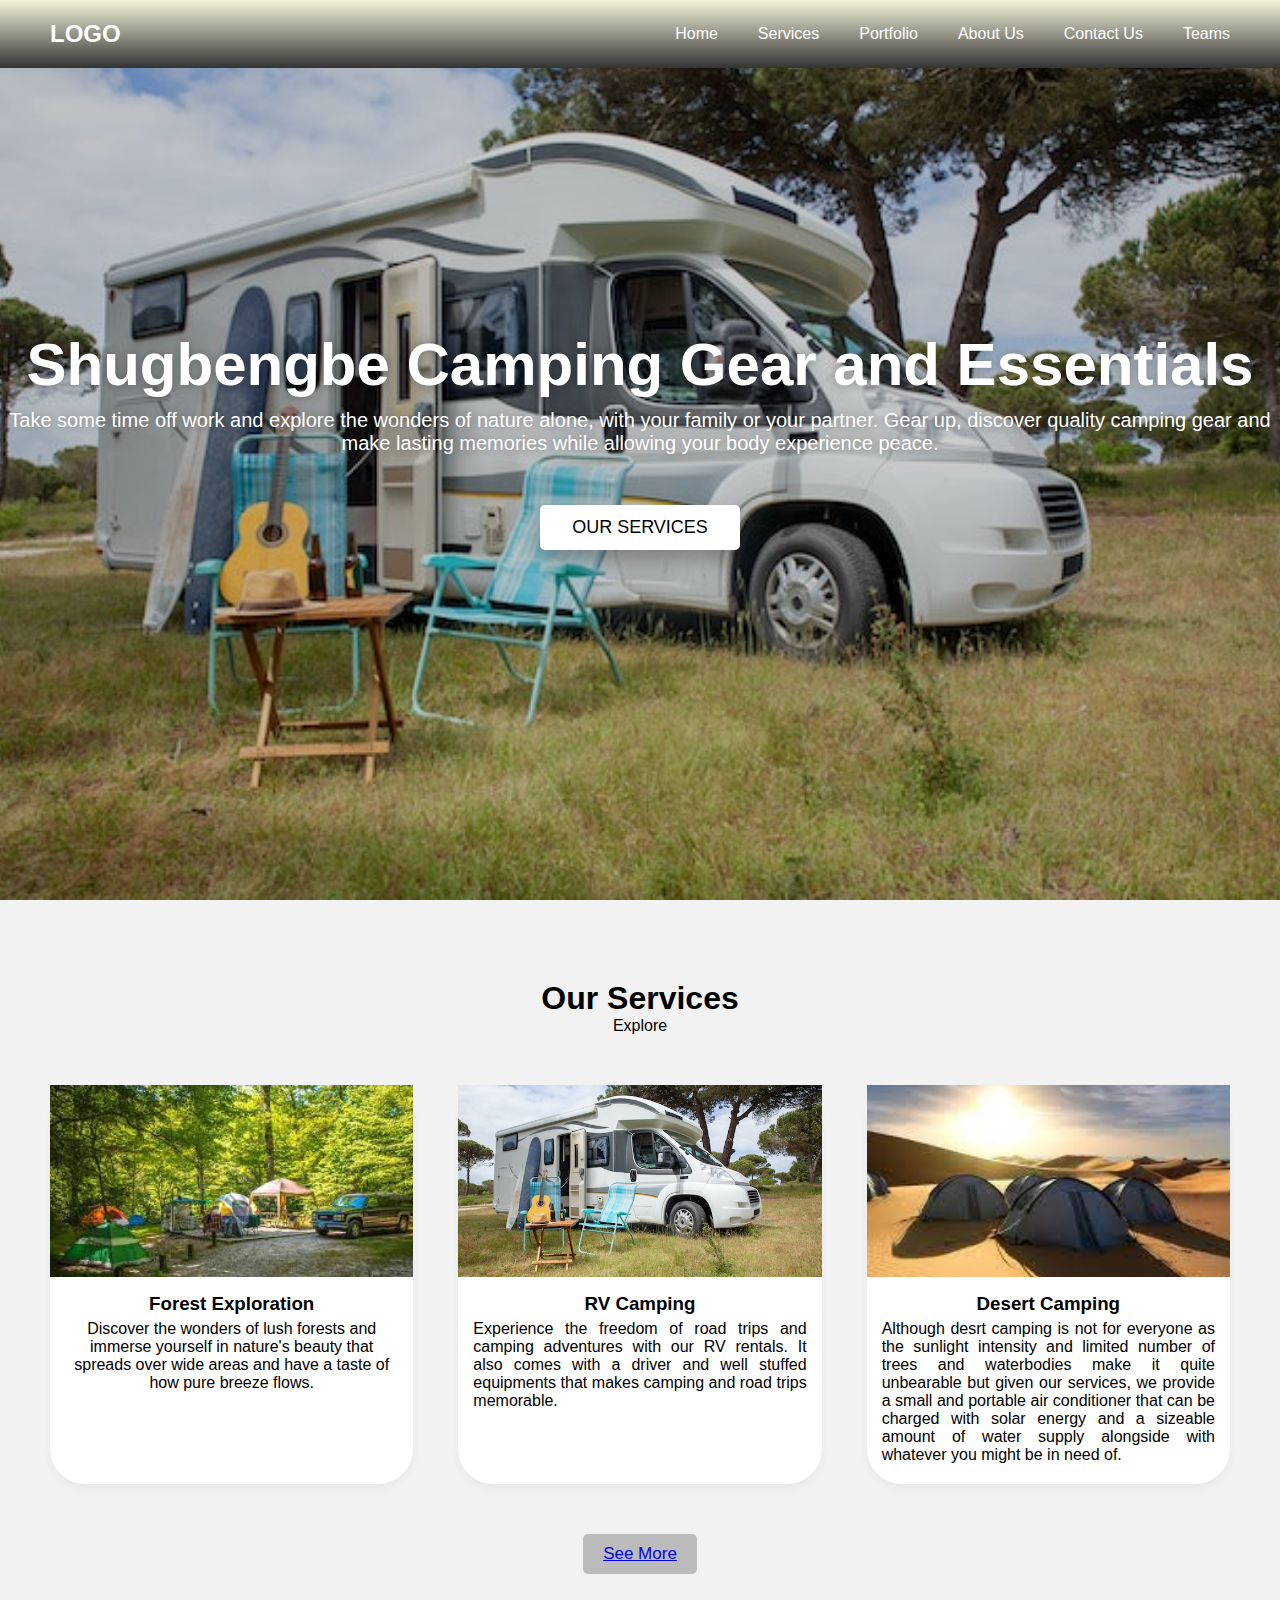
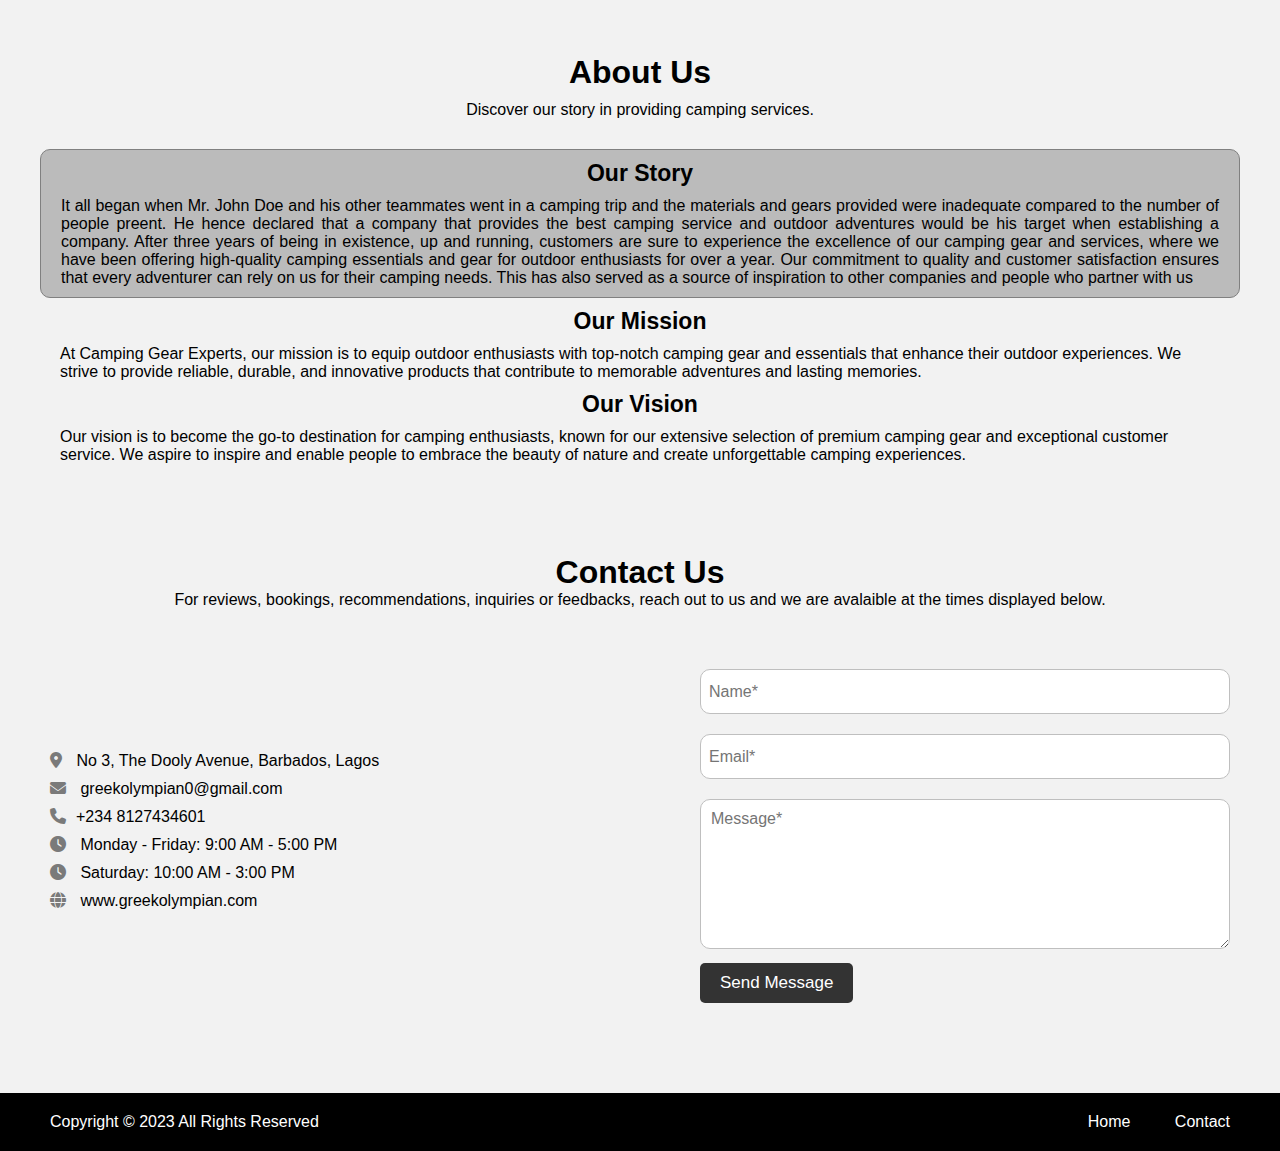
==== index.html @ efac84c5 "derby" ====
<!DOCTYPE html>
<html lang="en">
  <head>
    <meta charset="UTF-8" />
    <meta name="viewport" content="width=device-width, initial-scale=1.0">
    <title>Camping Gear Website | CodingNepal</title>
    <link rel="stylesheet" href="assets/css/style.css">
    <link rel="stylesheet" href="https://cdnjs.cloudflare.com/ajax/libs/font-awesome/6.3.0/css/all.min.css">
  </head>
  <body>
    <header>
      <nav class="navbar">
        <h2 class="logo"><a href="#">LOGO</a></h2>
        <input type="checkbox" id="menu-toggler">
        <label for="menu-toggler" id="hamburger-btn">
          <svg xmlns="http://www.w3.org/2000/svg" viewBox="0 0 24 24" fill="white" width="24px" height="24px">
            <path d="M0 0h24v24H0z" fill="none"/>
            <path d="M3 18h18v-2H3v2zm0-5h18V11H3v2zm0-7v2h18V6H3z"/>
          </svg>
        </label>
        <ul class="all-links">
          <li><a href="index.html">Home</a></li>
          <li><a href="services.html">Services</a></li>
          <li><a href="portfolio.html">Portfolio</a></li>
          <li><a href="index.html">About Us</a></li>
          <li><a href="index.html">Contact Us</a></li>
          <li><a href="teams.html">Teams</a></li>
        </ul>
      </nav>
    </header>
    <section class="homepage" id="home">
      <div class="content">
        <div class="text">
          <img src="" alt="">
          <h1>Shugbengbe Camping Gear and Essentials</h1>
          <p style="text-align: center;">Take some time off work and explore the wonders of nature alone, with your family or your partner. Gear up, discover quality camping gear and make lasting memories while allowing your body experience peace. </p>
        </div>
        <a href="services.html">Our Services</a>
      </div>
   </section>
      <section class="portfolio" id="portfolio">
        <h2>Our Services</h2>
        <p>Explore</p>
        <ul class="cards">
         <li class="card">
            <img src="assets/images/download (12).jpg" alt="img">
            <h3>Forest Exploration</h3>
            <p>Discover the wonders of lush forests and immerse yourself in nature's beauty that spreads over wide areas and have a taste of how pure breeze flows.</p>
         </li>
         <li class="card">
            <img src="assets/images/camping-5.jpg" alt="img">
            <h3>RV Camping</h3>
            <p style="text-align: justify;">Experience the freedom of road trips and camping adventures with our RV rentals. It also comes with a driver and well stuffed equipments that makes camping and road trips memorable.</p>
          </li>
          <li class="card">
             <img src="assets/images/images (2).jpg" alt="img">
             <h3>Desert Camping</h3>
             <p style="text-align: justify;" >Although desrt camping is not for everyone as the sunlight intensity and limited number of trees and waterbodies make it quite unbearable but given our services, we provide a small and portable air conditioner that can be charged with solar energy and a sizeable amount  of water supply alongside with whatever you might be in need of. </p>
           </li>
        </ul>
        <button type="submit"><a href="portfolio.html">See More</a></button>
      </section>
    <section class="about" id="about">
      <h2>About Us</h2>
      <p>Discover our story in providing camping services.</p>
      <div class="row company-info">
        <h3>Our Story</h3>
        <p style="text-align: justify;">It all began when Mr. John Doe and his other teammates went in a camping trip and the materials and gears provided were inadequate compared to the number of people preent. He hence declared that a company that provides the best camping service and outdoor adventures would be his target when establishing a company. After three years of being in existence, up and running, customers are sure to experience the excellence of our camping gear and services, where we have been offering high-quality camping essentials and gear for outdoor enthusiasts for over a year. Our commitment to quality and customer satisfaction ensures that every adventurer can rely on us for their camping needs. This has also served as a source of inspiration to other companies and people who partner with us</p>
      </div>
      <div class="row mission-vision">
        <h3>Our Mission</h3>
        <p>At Camping Gear Experts, our mission is to equip outdoor enthusiasts with top-notch camping gear and essentials that enhance their outdoor experiences. We strive to provide reliable, durable, and innovative products that contribute to memorable adventures and lasting memories.</p>
        <h3>Our Vision</h3>
        <p>Our vision is to become the go-to destination for camping enthusiasts, known for our extensive selection of premium camping gear and exceptional customer service. We aspire to inspire and enable people to embrace the beauty of nature and create unforgettable camping experiences.</p>
      </div>
    </section>
    <section class="contact" id="contact">
      <h2>Contact Us</h2>
      <p>For reviews, bookings, recommendations, inquiries or feedbacks, reach out to us and we are avalaible at the times displayed below.</p>
      <div class="row">
        <div class="col information">
          <div class="contact-details">
            <p><i class="fas fa-map-marker-alt"></i> No 3, The Dooly Avenue, Barbados, Lagos</p>
            <p><i class="fas fa-envelope"></i> greekolympian0@gmail.com</p>
            <p><i class="fas fa-phone"></i>+234 8127434601</p>
            <p><i class="fas fa-clock"></i> Monday - Friday: 9:00 AM - 5:00 PM</p>
            <p><i class="fas fa-clock"></i> Saturday: 10:00 AM - 3:00 PM</p>
            <p><i class="fas fa-globe"></i> www.greekolympian.com</p>
          </div>          
        </div>
        <div class="col form">
          <form>
            <input type="text" placeholder="Name*" required>
            <input type="email" placeholder="Email*" required>
            <textarea placeholder="Message*" required></textarea>
            <button id="submit" type="submit">Send Message</button>
          </form>
        </div>
      </div>
    </section>
    <footer>
      <div>
        <span>Copyright © 2023 All Rights Reserved</span>
        <span class="link">
            <a href="#">Home</a>
            <a href="#contact">Contact</a>
        </span>
      </div>
    </footer>
  </body>
</html>
---- assets/css/style.css ----
* {
  margin: 0;
  padding: 0;
  box-sizing: border-box;
  font-family: "Poppins", sans-serif;
}
html {
  scroll-behavior: smooth;
}
body {
  background: #f2f2f2;
}
header {
  position: fixed;
  top: 0;
  left: 0;
  z-index: 5;
  width: 100%;
  display: flex;
  justify-content: center;
  background: linear-gradient(beige,#333);
}
.navbar {
  display: flex;
  padding: 0 10px;
  max-width: 1200px;
  width: 100%;
  align-items: center;
  justify-content: space-between;
}
.navbar input#menu-toggler {
  display: none;
}
.navbar #hamburger-btn {
  cursor: pointer;
  display: none;
}
.navbar .all-links {
  display: flex;
  align-items: center;
}
.navbar .all-links li {
  position: relative;
  list-style: none;
}
.navbar .logo a {
  display: flex;
  align-items: center;
  margin-left: 0;
}
header a, footer a {
  margin-left: 40px;
  text-decoration: none;
  color: #fff;
  height: 100%;
  padding: 20px 0;
  display: inline-block;
}
header a:hover, footer a:hover {
  color: #ddd;
}
.homepage {
  height: 100vh;
  width: 100%;
  position: relative;
  background: url(/assets/images/camping-5.jpg);
  background-position: center 65%;
  background-size: cover;
  background-attachment: fixed;
}
.homepage::before {
  content: "";
  position: absolute;
  left: 0;
  top: 0;
  height: 100%;
  width: 100%;
  background: rgba(0, 0, 0, 0.2);
}
.homepage .content {
  display: flex;
  height: 85%;
  z-index: 3;
  align-items: center;
  justify-content: center;
  flex-direction: column;
}
.homepage .content h1 {
  font-size: 60px;
  font-weight: 700;
  margin-bottom: 10px;
}
.homepage .content .text {
  margin-bottom: 50px;
  color: #fff;
  font-size: 20px;
  text-align: center;
  text-shadow: 0px 0px 10px rgba(0, 0, 0, 0.3);
}
.content a {
  color: #000;
  display: block;
  text-transform: uppercase;
  font-size: 18px;
  margin: 0 10px;
  padding: 10px 30px;
  border-radius: 5px;
  background: #fff;
  border: 2px solid #fff;
  transition: 0.4s ease;
  box-shadow: 0 10px 20px rgba(0, 0, 0, 0.3);
  text-decoration: none;
}
.content a:hover {
  color: #fff;
  background: rgba(255,255,255,0.3);
}
section {
  display: flex;
  align-items: center;
  flex-direction: column;
  padding: 80px 0 0;
}
section h2 {
  font-size: 2rem;
}
section > p {
  text-align: center;
}
section .cards {
  display: flex;
  flex-wrap: wrap;
  max-width: 1200px;
  margin-top: 50px;
  padding: 0 10px;
  justify-content: space-between;
}
section.about {
  margin: 0 auto;
  max-width: 1200px;
}
.about .company-info {
  margin-top: 20px;
  border:1px solid grey;
  background-color:#bBB;
  border-radius: 10px;
}
.about h3 {
  margin: 10px;
  text-align: center;
  font-size: 23px;
}
.about p {
  display: flex;
  margin: 10px;
}
.about .team {
  text-align: left;
  border: 1px solid black;
  width: 100%;
  padding: 1px;
}
.about .team ul {
  padding: 20px;
  border: 1px solid black;
}
section .cards .card {
  background: #fff;
  padding: 40px 15px;
  list-style: none;
  border-radius: 35px;
  box-shadow: 0px 5px 10px rgba(0, 0, 0, 0.04);
  margin-bottom: 40px;
  width: calc(100% / 3 - 30px);
  text-align: center;
}
.portfolio .cards .card {
  padding: 0 0 20px;
}
.portfolio button{
  margin-top: 10px;
  padding: 10px 20px;
  font-size: 17px;
  color: #d1d1d1;
  text-decoration: none;
  border: none;
  cursor: pointer;
  border-radius: 5px;
  background: #bBB;
  transition: 0.2s ease;
  }
.services .card img {
  width: 120px;
  height: 120px;
  margin-bottom: 20px;
  border-radius: 100%;
  object-fit: cover;
}
.portfolio .card img {
  width: 100%;
  padding-bottom: 12px;
  aspect-ratio: 16 / 9;
  object-fit: cover;
  border-radius: 0px;
}
.cards .card p {
  padding: 0 15px;
  margin-top: 5px;
}
.about .row {
  padding: 0 10px;
}
.contact .row {
  margin: 60px 0 90px;
  display: flex;
  max-width: 1200px;
  width: 100%;
  align-items: center;
  justify-content: space-between;
}
.contact .row .col {
  padding: 0 10px;
  width: calc(100% / 2 - 50px);
}
.contact .col p {
  margin-bottom: 10px;
}
.contact .col p i {
  color: #7a7a7a;
  margin-right: 10px;
}
.contact form input {
  height: 45px;
  margin-bottom: 20px;
  border-radius: 10px;
  padding: 8px;
  width: 100%;
  font-size: 16px;
  outline: none;
  border: 1px solid #bfbfbf;
}
.contact form textarea {
  padding: 10px;
  border-radius: 10px;
  width: 100%;
  font-size: 16px;
  height: 150px;
  outline: none;
  resize: vertical;
  border: 1px solid #bfbfbf;
}
.contact form button {
  margin-top: 10px;
  padding: 10px 20px;
  font-size: 17px;
  color: #fff;
  border: none;
  cursor: pointer;
  border-radius: 5px;
  background: #333;
  transition: 0.2s ease;
}
.contact form button:hover {
  background: #525252;
}
footer {
  width: 100%;
  display: flex;
  justify-content: center;
  background: #000;
  padding: 20px 0;
}
footer div {
  padding: 0 10px;
  max-width: 1200px;
  width: 100%;
  display: flex;
  justify-content: space-between;
}
footer span {
  color: #fff;
}
footer a {
  padding: 0;
}
@media screen and (max-width: 860px) {
  .navbar .all-links {
    position: fixed;
    left: -100%;
    width: 300px;
    display: block;
    height: 100vh;
    top: 75px;
    background: #333;
    transition: left 0.3s ease;
  }
  .navbar #menu-toggler:checked~.all-links {
    left: 0;
  }
  .navbar .all-links li {
    font-size: 18px;
  }
  .navbar #hamburger-btn {
    display: block;
  }
  section > p {
    text-align: center;
  }
  section .cards .card {
    width: calc(100% / 2 - 15px);
    margin-bottom: 30px;
  }
  .homepage .content h1 {
    font-size: 40px;
    font-weight: 700;
    margin-bottom: 10px;
  }
  .homepage .content .text {
    font-size: 17px;
  }
  .content a {
    font-size: 17px;
    padding: 9px 20px;
  }
  .contact .row {
    flex-direction: column;
  }
  .contact .row .col {
    width: 100%;
  }
  .contact .row .col:last-child {
    margin-top: 40px;
  }
  footer a {
    height: 0;
  }
}
@media screen and (max-width: 560px) {
  section .cards .card {
    width: 100%;
    margin-bottom: 30px;
  }
}
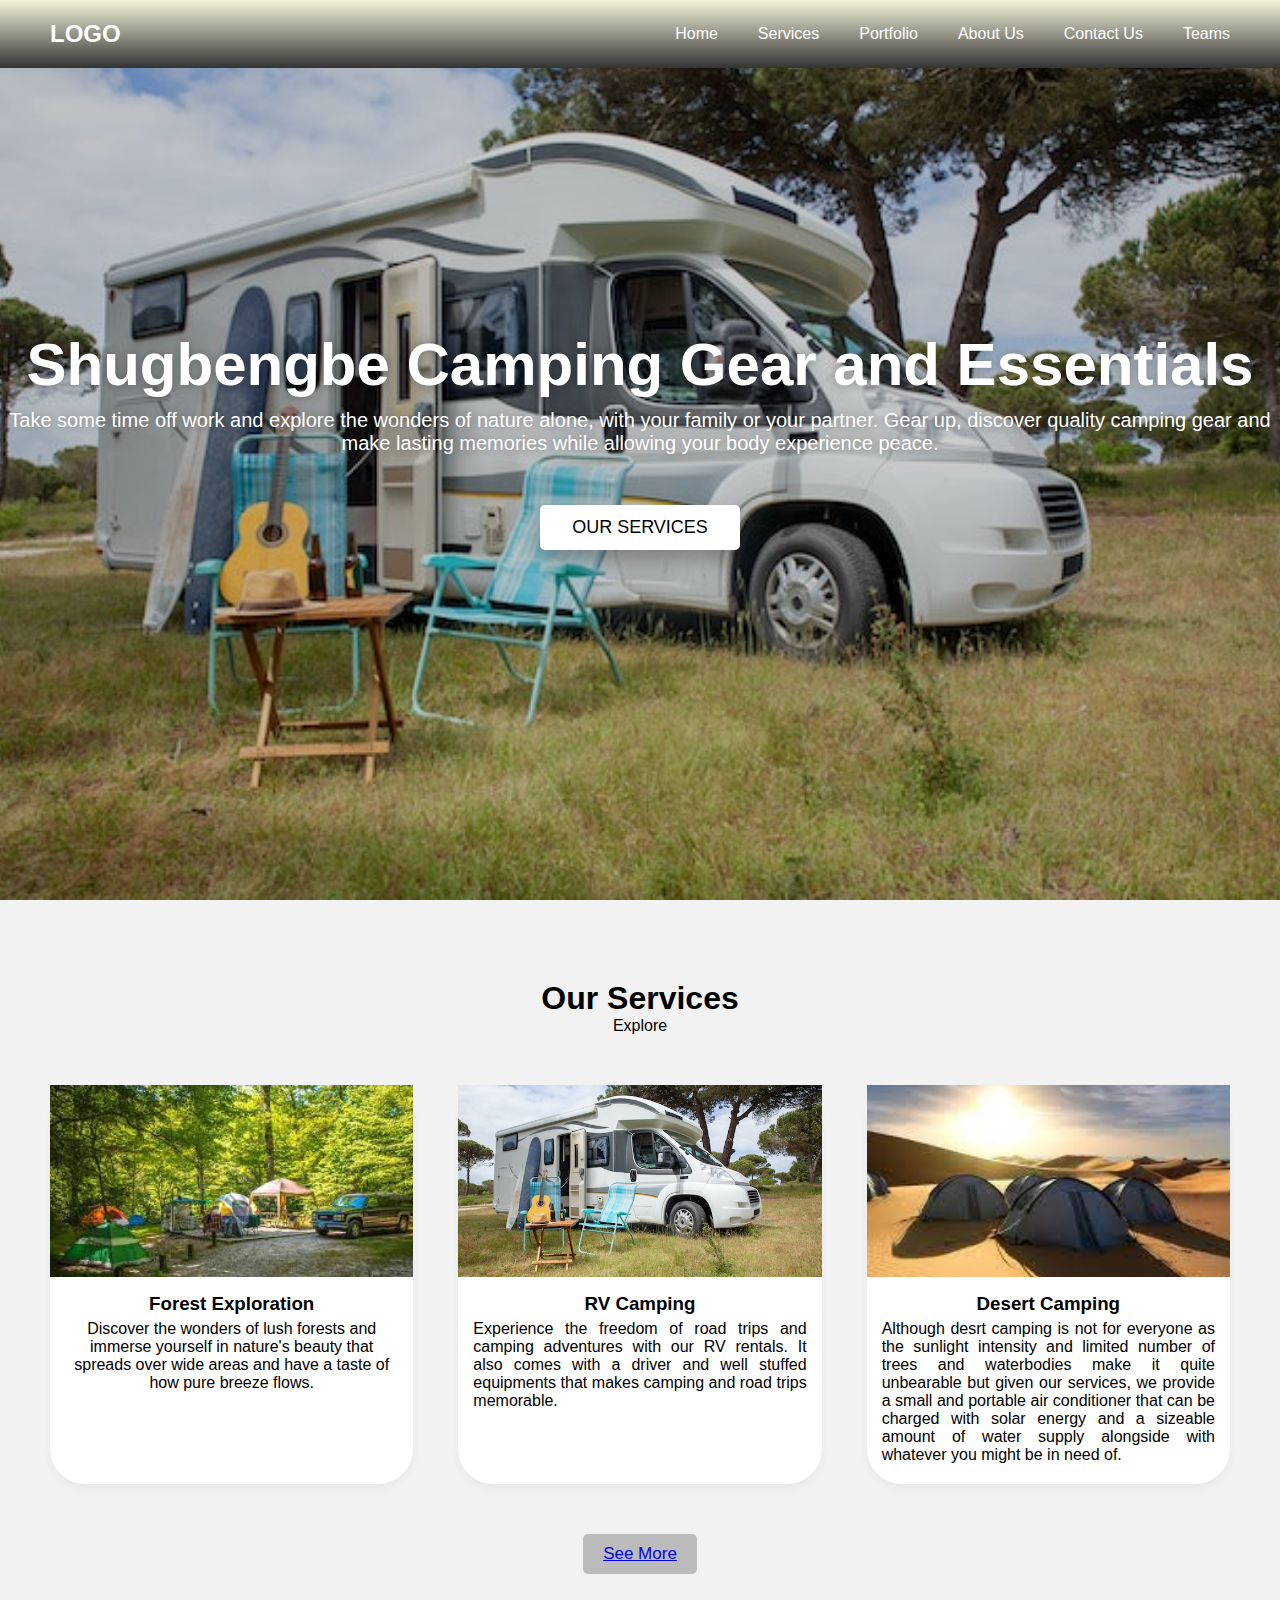
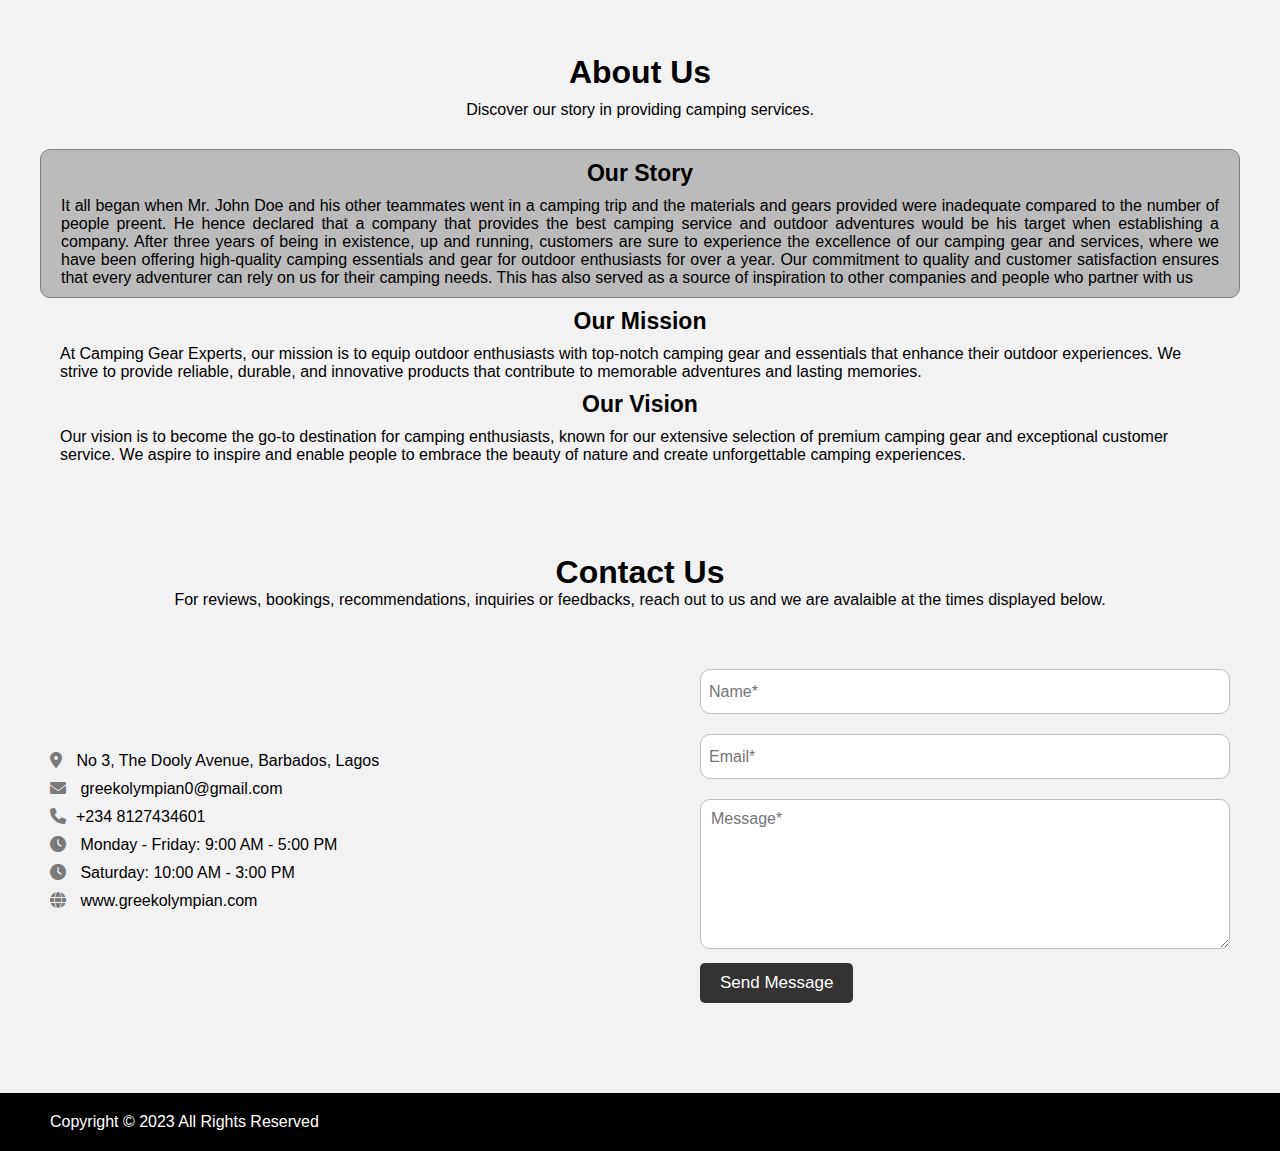
==== commit b914d2b2: "Update index.html" ====
--- a/index.html
+++ b/index.html
@@ -3,7 +3,7 @@
   <head>
     <meta charset="UTF-8" />
     <meta name="viewport" content="width=device-width, initial-scale=1.0">
-    <title>Camping Gear Website | CodingNepal</title>
+    <title>Shugbengbe Camping Gear and Essentials</title>
     <link rel="stylesheet" href="assets/css/style.css">
     <link rel="stylesheet" href="https://cdnjs.cloudflare.com/ajax/libs/font-awesome/6.3.0/css/all.min.css">
   </head>
@@ -101,11 +101,7 @@
     <footer>
       <div>
         <span>Copyright © 2023 All Rights Reserved</span>
-        <span class="link">
-            <a href="#">Home</a>
-            <a href="#contact">Contact</a>
-        </span>
       </div>
     </footer>
   </body>
-</html>+</html>
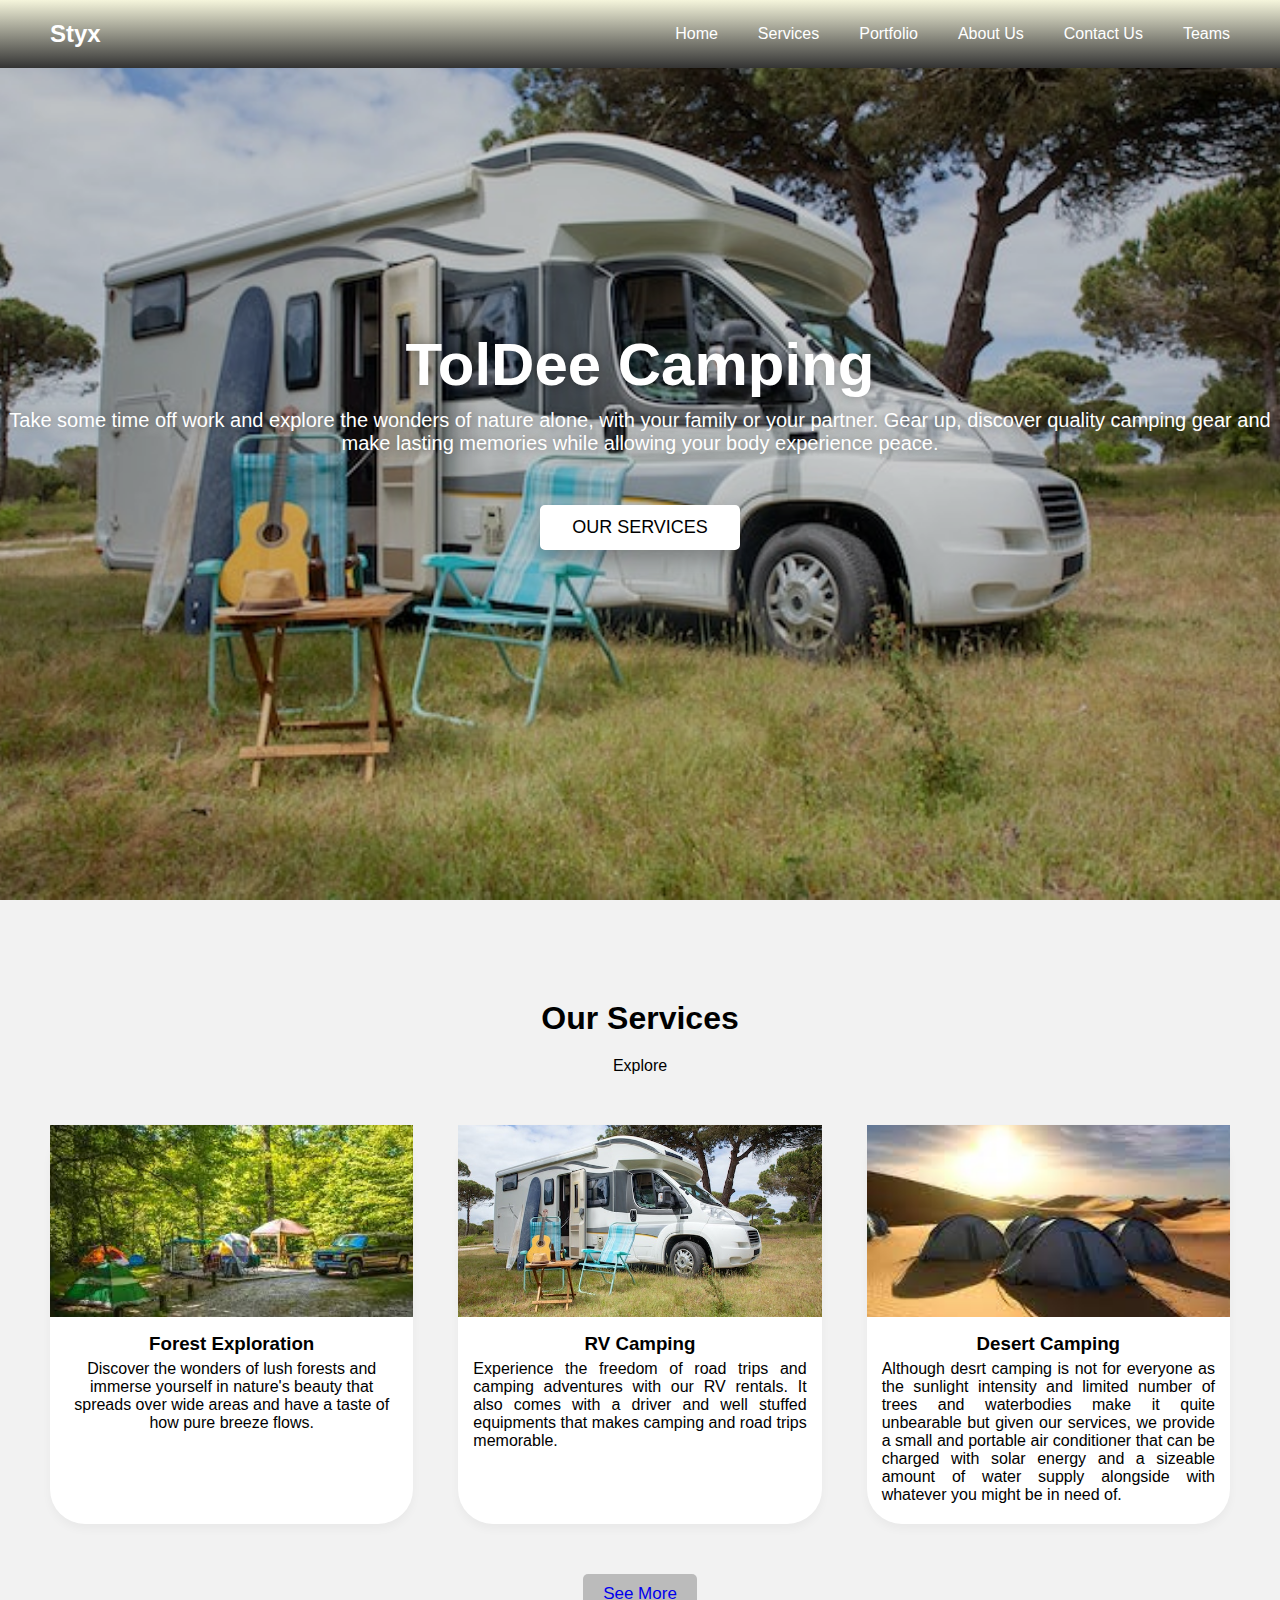
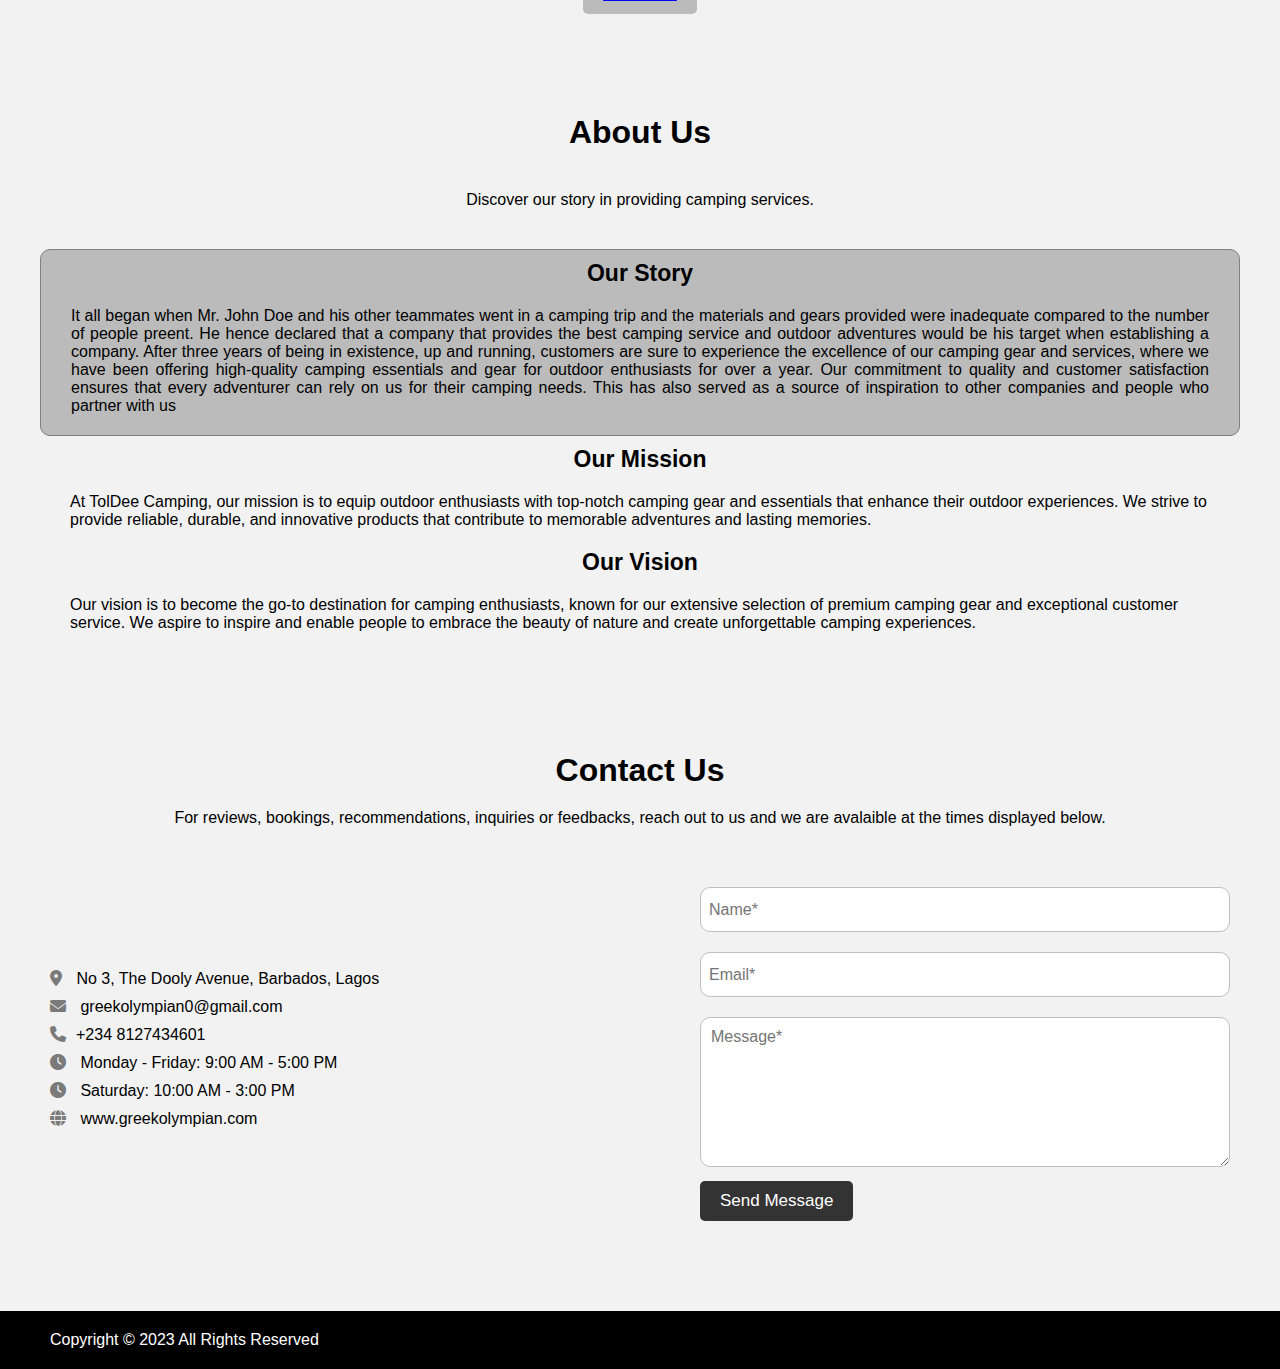
==== commit f9c1b447: "Update index.html" ====
--- a/index.html
+++ b/index.html
@@ -3,14 +3,14 @@
   <head>
     <meta charset="UTF-8" />
     <meta name="viewport" content="width=device-width, initial-scale=1.0">
-    <title>Shugbengbe Camping Gear and Essentials</title>
+    <title>TolDee Camping</title>
     <link rel="stylesheet" href="assets/css/style.css">
     <link rel="stylesheet" href="https://cdnjs.cloudflare.com/ajax/libs/font-awesome/6.3.0/css/all.min.css">
   </head>
   <body>
     <header>
       <nav class="navbar">
-        <h2 class="logo"><a href="#">LOGO</a></h2>
+        <h2 class="logo"><a href="#">Styx</a></h2>
         <input type="checkbox" id="menu-toggler">
         <label for="menu-toggler" id="hamburger-btn">
           <svg xmlns="http://www.w3.org/2000/svg" viewBox="0 0 24 24" fill="white" width="24px" height="24px">
@@ -32,7 +32,7 @@
       <div class="content">
         <div class="text">
           <img src="" alt="">
-          <h1>Shugbengbe Camping Gear and Essentials</h1>
+          <h1>TolDee Camping</h1>
           <p style="text-align: center;">Take some time off work and explore the wonders of nature alone, with your family or your partner. Gear up, discover quality camping gear and make lasting memories while allowing your body experience peace. </p>
         </div>
         <a href="services.html">Our Services</a>
@@ -69,7 +69,7 @@
       </div>
       <div class="row mission-vision">
         <h3>Our Mission</h3>
-        <p>At Camping Gear Experts, our mission is to equip outdoor enthusiasts with top-notch camping gear and essentials that enhance their outdoor experiences. We strive to provide reliable, durable, and innovative products that contribute to memorable adventures and lasting memories.</p>
+        <p>At TolDee Camping, our mission is to equip outdoor enthusiasts with top-notch camping gear and essentials that enhance their outdoor experiences. We strive to provide reliable, durable, and innovative products that contribute to memorable adventures and lasting memories.</p>
         <h3>Our Vision</h3>
         <p>Our vision is to become the go-to destination for camping enthusiasts, known for our extensive selection of premium camping gear and exceptional customer service. We aspire to inspire and enable people to embrace the beauty of nature and create unforgettable camping experiences.</p>
       </div>
--- a/assets/css/style.css
+++ b/assets/css/style.css
@@ -63,7 +63,7 @@
   height: 100vh;
   width: 100%;
   position: relative;
-  background: url(/assets/images/camping-5.jpg);
+  background: url(../images/camping-5.jpg);
   background-position: center 65%;
   background-size: cover;
   background-attachment: fixed;
@@ -123,6 +123,7 @@
 }
 section h2 {
   font-size: 2rem;
+  padding:20px;
 }
 section > p {
   text-align: center;
@@ -152,13 +153,13 @@
 }
 .about p {
   display: flex;
-  margin: 10px;
+  margin: 20px;
 }
 .about .team {
   text-align: left;
   border: 1px solid black;
   width: 100%;
-  padding: 1px;
+  padding: 34px;
 }
 .about .team ul {
   padding: 20px;
@@ -320,7 +321,7 @@
   }
   .content a {
     font-size: 17px;
-    padding: 9px 20px;
+    padding: 29px 20px;
   }
   .contact .row {
     flex-direction: column;
@@ -340,4 +341,4 @@
     width: 100%;
     margin-bottom: 30px;
   }
-} +} 
